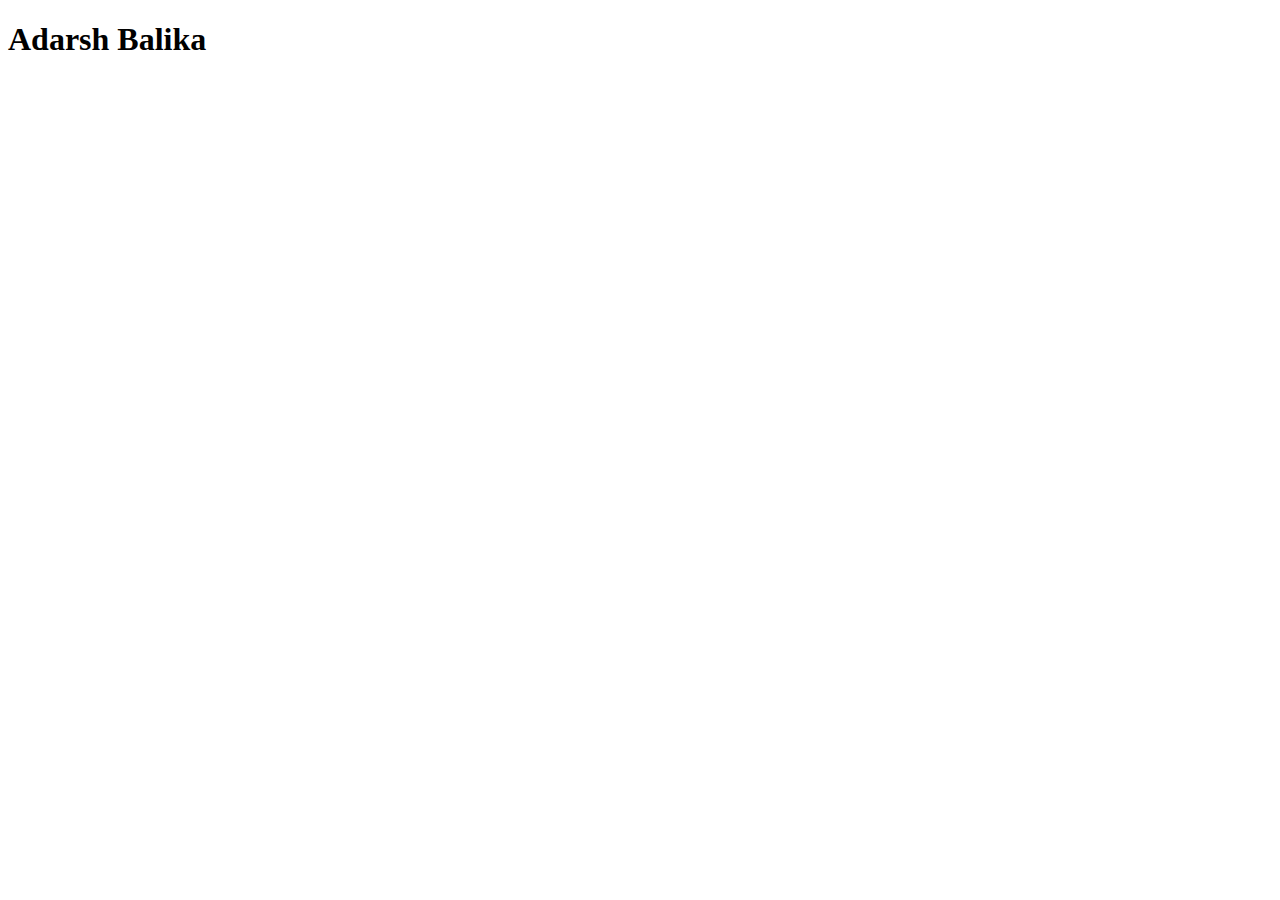
==== index.html @ 6f3fa990 "new commit" ====
<!DOCTYPE html>
<html lang="en">
<head>
    <meta charset="UTF-8">
    <meta name="viewport" content="width=device-width, initial-scale=1.0">
    <title>home | Adarshbalika</title>
</head>
<body>
    
        <h1> Adarsh Balika</h1>

</body>
</html>
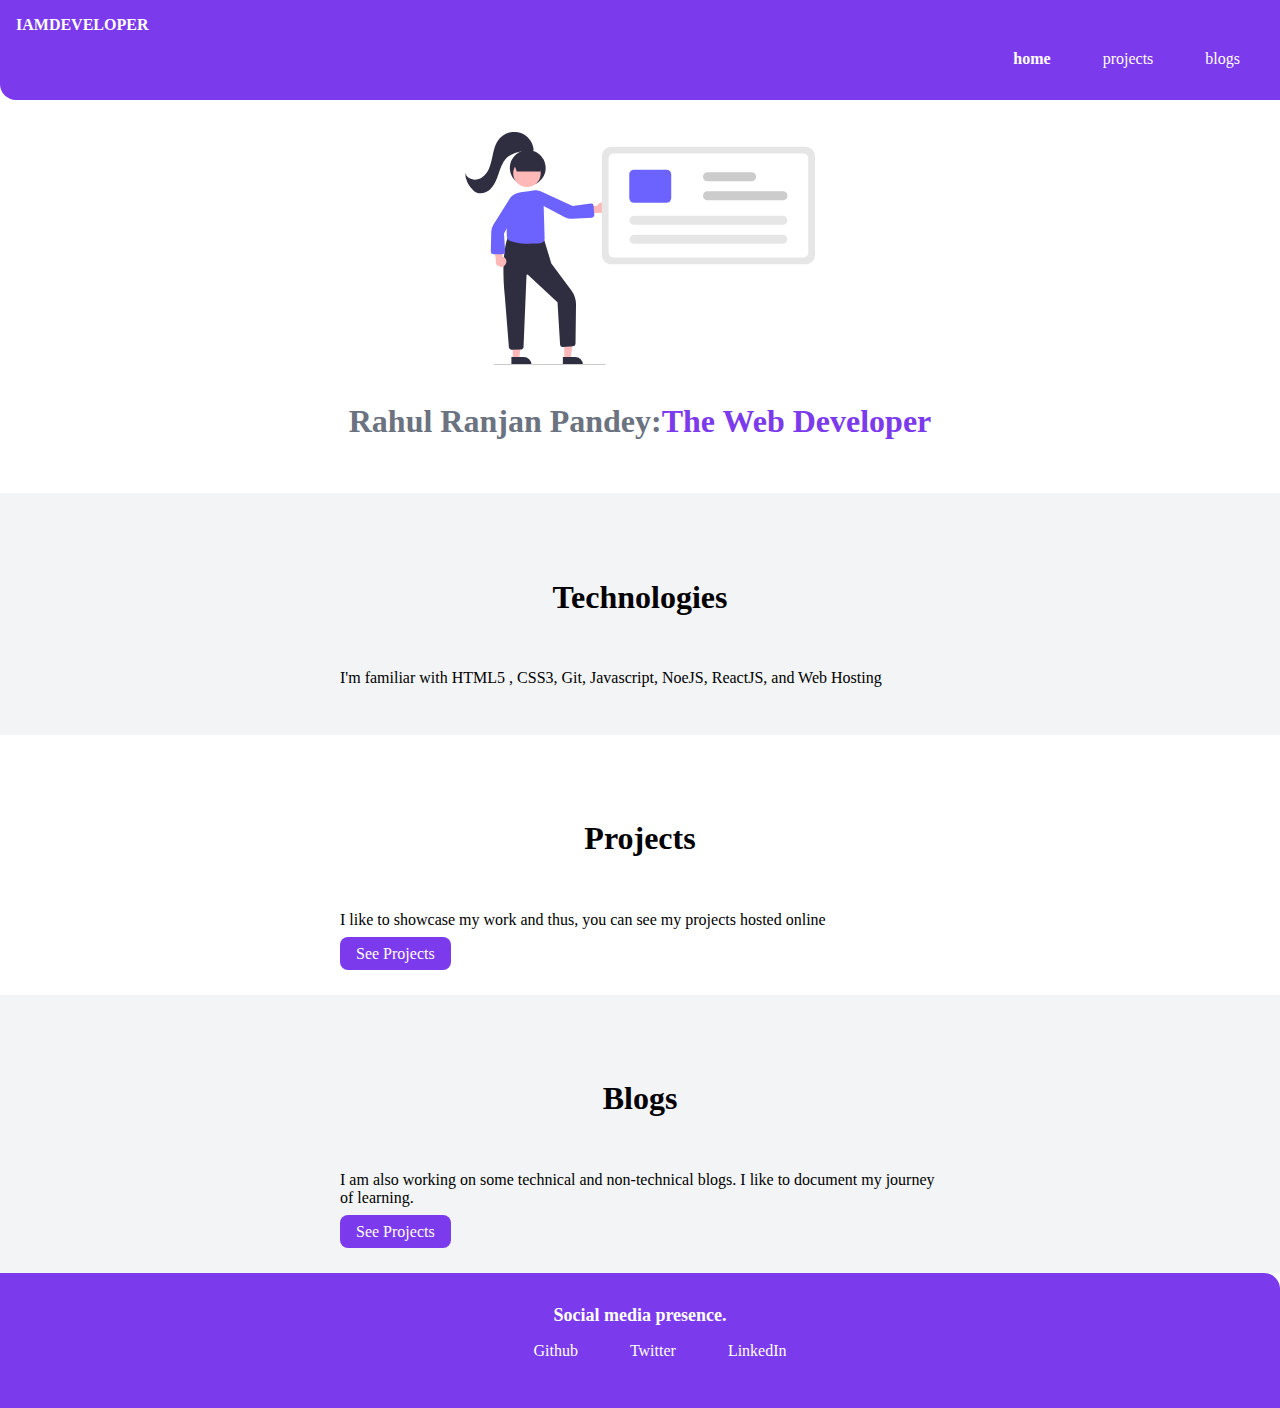
==== commit 381452ab: "commit on 'master'" ====
--- a/index.html
+++ b/index.html
@@ -4,10 +4,66 @@
     <meta charset="UTF-8">
     <meta name="viewport" content="width=device-width, initial-scale=1.0">
     <title>home | Adarshbalika</title>
+    <link href="style.css" rel="stylesheet" />
 </head>
 <body>
     
-        <h1> Adarsh Balika</h1>
+    <nav class="navigation container">
+        <div class="nav-brand">IAMDEVELOPER</div>
+        <ul class="list-non-bullet nav-pills">
+            <li class="list-item-inline">
+                <a class="link link-active" href="/">home</a>
+            </li>
+            <li class="list-item-inline">
+                <a class="link" href="/projects.html">projects</a>
+            </li>
+            <li class="list-item-inline">
+                <a class="link" href="/blogs.html">blogs</a>
+            </li>
+        </ul>
+    </nav>
+
+    <header class="hero">
+        <img class="hero-img" src="images/hero.svg" />
+        <h1 class="hero-heading">Rahul Ranjan Pandey:<span class="heading-inverted">The Web Developer
+            </span></h1>
+    </header>
+
+    <section class="section ow">
+        <div class="container container-center">
+            <h1> Technologies</h1>
+            <p> I'm familiar with HTML5 , CSS3, Git, Javascript, NoeJS, ReactJS, and Web Hosting</p>
+        </div>
+    </section>
+
+    <section class="section">
+        <div class="container container-center">
+            <h1>Projects</h1>
+            <p>I like to showcase my work and thus, you can see my projects hosted online</p>
+            <a class="link link-primary" href="/">See Projects</a>
+            
+        </div>
+    </section>
+
+    <section class="section ow">
+        <div class="container container-center">
+            <h1> Blogs </h1>
+            <p> I am also working on some technical and non-technical blogs. I like to document my journey of learning.</p>
+            <a class="link link-primary" href="/">See Projects</a>
+        </div>
+    </section>
+
+    <footer class="footer">
+        <div class="footer-header">Social media presence.</div>
+        <ul class="social-links list-non-bullet">
+            <li class="list-item-inline"><a class="link" href="https://github.com/rahulranjanpandey">Github</a>
+            </li>
+            <li class="list-item-inline"><a class="link" href="https://twitter.com/1rahulranjanp">Twitter</a>
+            </li>
+            <li class="list-item-inline"><a class="link" href="https://www.linkedin.com/in/1rahulranjanpandey/">LinkedIn</a>
+            </li>
+        </ul>
+    </footer>
 
 </body>
 </html>--- a/style.css
+++ b/style.css
@@ -0,0 +1,144 @@
+@import url('https://fonts.googleapis.com/css2?family=Montserrat:wght@400;700&display=swap');
+
+:root {
+    --primary-color: #7C3AED;
+    --off-white: #F3F4F6;
+    --dark-gray: #6B7280;
+}
+
+body {
+    font-family: 'Montserrat' sans-serif;
+    margin: 0px;
+}
+
+hr {
+    margin: 2rem 0rem;
+}
+
+/** container **/
+.container {
+    padding-left: 0rem 1rem;
+}
+
+.container-center {
+    max-width: 600px;
+    margin: auto;
+}
+
+/** links **/
+.link {
+    box-sizing: border-box;
+    text-decoration: none;
+    padding: 0.5rem 1rem;
+   /* margin-top: 1rem;
+    margin-bottom: 1 rem; */
+
+}
+
+.link-primary {
+    background-color: var(--primary-color);
+    border-radius: 0.5rem;
+    color: white
+}
+
+.link-secondary {
+    color: var(--primary-color);
+    border-radius: 0.5rem;
+    border: 1px solid var(--primary-color);
+}
+
+
+
+/** lists **/
+
+.list-non-bullet {
+    list-style: none;
+}
+
+.list-item-inline {
+    display: inline;
+    padding: 0rem 0.5rem;
+}
+
+/** navigation **/
+
+.navigation {
+    background-color: var(--primary-color);
+    color: white;
+    padding: 1rem;
+    border-bottom-left-radius: 1rem;
+}
+
+.navigation .nav-brand { 
+    font-weight: bold;
+}
+
+.navigation .nav-pills {
+    text-align: right;
+}
+
+.navigation .link {
+    color: white;
+}
+
+.navigation .link-active {
+    font-weight: bold;
+}
+
+/** header **/
+
+.hero {
+    padding: 2rem;
+}
+
+.hero .hero-img {
+    max-width: 350px;
+    display: block;
+    margin: auto;
+}
+
+.hero .hero-heading {
+    text-align: center;
+    padding-top: 1rem;
+    color: var(--dark-gray);   
+}
+
+.heading-inverted {
+    color: var(--primary-color);
+}
+
+
+/** sections **/
+
+.section {
+    padding: 2rem;
+}
+
+.section h1 {
+    text-align: center;
+    padding: 2rem;
+}
+
+.ow {
+    background-color: var(--off-white);
+}
+
+/** footers **/
+
+footer {
+    background-color: var(--primary-color);
+    padding: 2rem 0rem;
+    text-align: center;
+    color: white;
+    border-top-right-radius: 1rem;
+}
+
+.footer .link {
+    color: white
+}
+
+
+.footer .footer-header {
+    font-weight: bold;
+    font-size: large;
+}
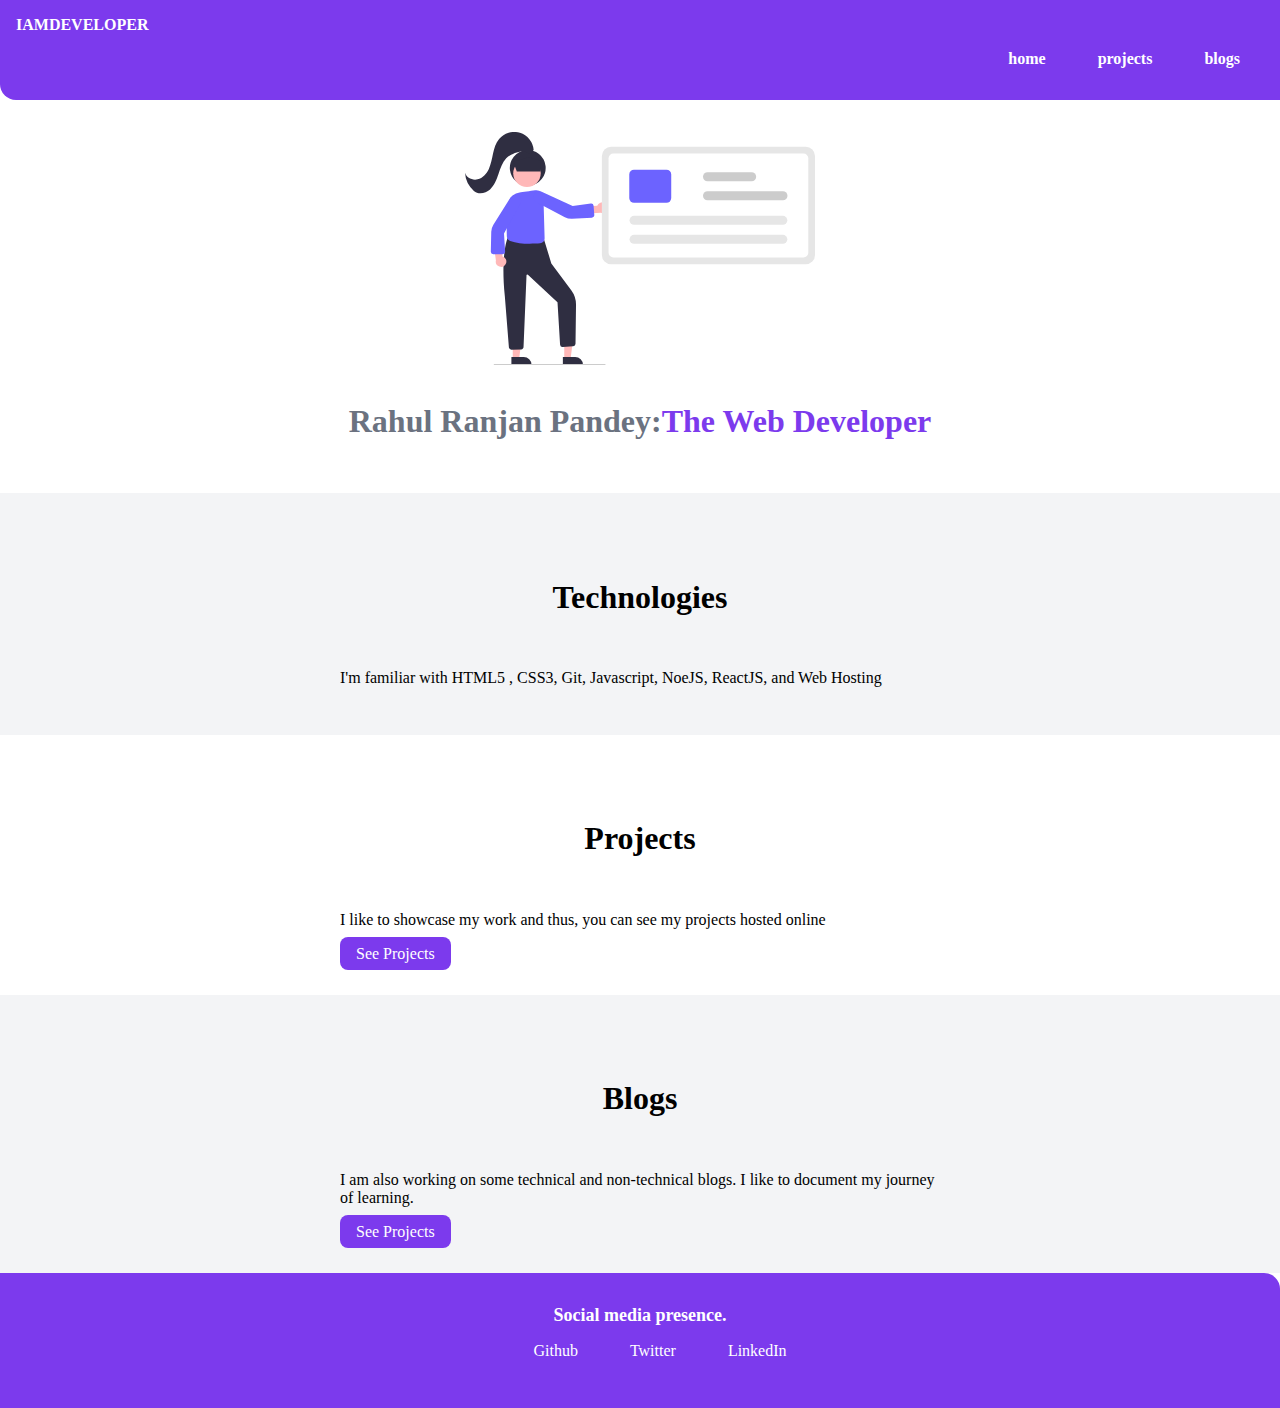
==== commit dbaf93b8: "commit" ====
--- a/index.html
+++ b/index.html
@@ -12,13 +12,13 @@
         <div class="nav-brand">IAMDEVELOPER</div>
         <ul class="list-non-bullet nav-pills">
             <li class="list-item-inline">
-                <a class="link link-active" href="/">home</a>
+                <a class="link link-active" href="index.html">home</a>
             </li>
             <li class="list-item-inline">
-                <a class="link" href="/projects.html">projects</a>
+                <a class="link link-active" href="projects.html">projects</a>
             </li>
             <li class="list-item-inline">
-                <a class="link" href="/blogs.html">blogs</a>
+                <a class="link link-active" href="blogs.html">blogs</a>
             </li>
         </ul>
     </nav>
@@ -40,7 +40,7 @@
         <div class="container container-center">
             <h1>Projects</h1>
             <p>I like to showcase my work and thus, you can see my projects hosted online</p>
-            <a class="link link-primary" href="/">See Projects</a>
+            <a class="link link-primary" href="projects.html">See Projects</a>
             
         </div>
     </section>
@@ -49,7 +49,7 @@
         <div class="container container-center">
             <h1> Blogs </h1>
             <p> I am also working on some technical and non-technical blogs. I like to document my journey of learning.</p>
-            <a class="link link-primary" href="/">See Projects</a>
+            <a class="link link-primary" href="blogs.html">See Projects</a>
         </div>
     </section>
 
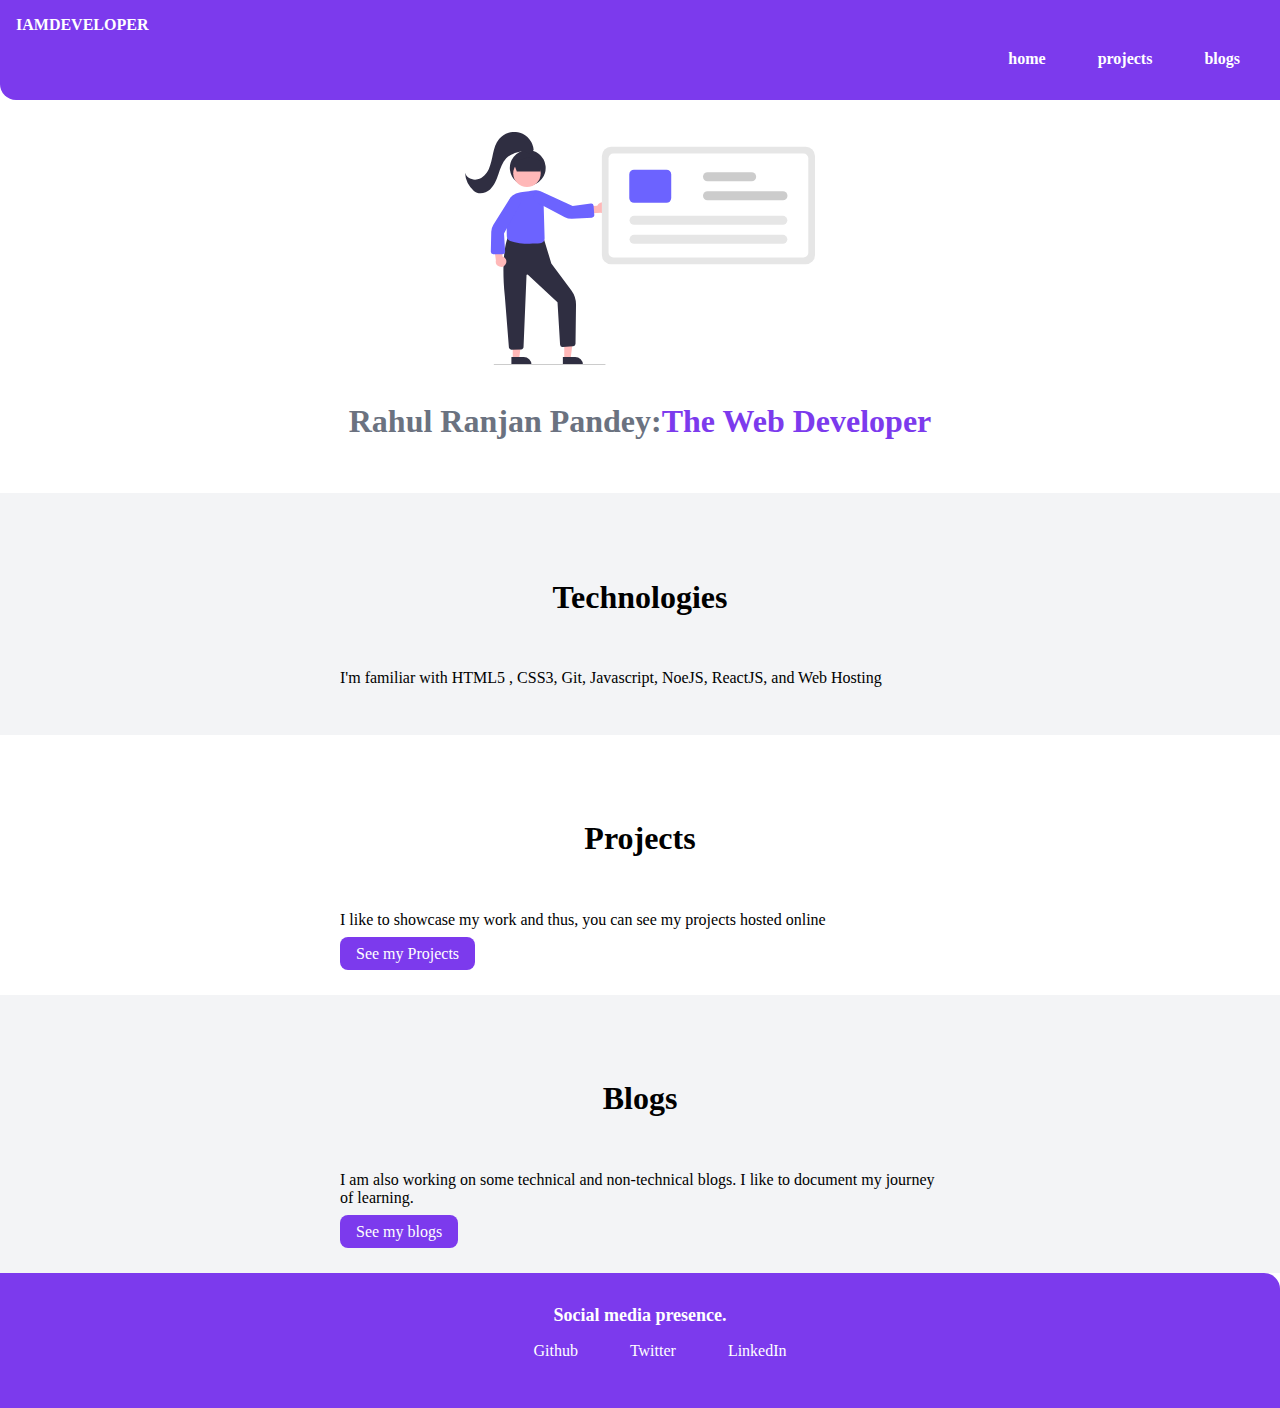
==== commit f4593ec0: "new update" ====
--- a/index.html
+++ b/index.html
@@ -40,7 +40,7 @@
         <div class="container container-center">
             <h1>Projects</h1>
             <p>I like to showcase my work and thus, you can see my projects hosted online</p>
-            <a class="link link-primary" href="projects.html">See Projects</a>
+            <a class="link link-primary" href="projects.html">See my Projects</a>
             
         </div>
     </section>
@@ -49,7 +49,7 @@
         <div class="container container-center">
             <h1> Blogs </h1>
             <p> I am also working on some technical and non-technical blogs. I like to document my journey of learning.</p>
-            <a class="link link-primary" href="blogs.html">See Projects</a>
+            <a class="link link-primary" href="blogs.html">See my blogs</a>
         </div>
     </section>
 
--- a/style.css
+++ b/style.css
@@ -14,6 +14,13 @@
 hr {
     margin: 2rem 0rem;
 }
+
+/** spaces **/
+
+.margin-md {
+    margin: 2rem;
+}
+
 
 /** container **/
 .container {
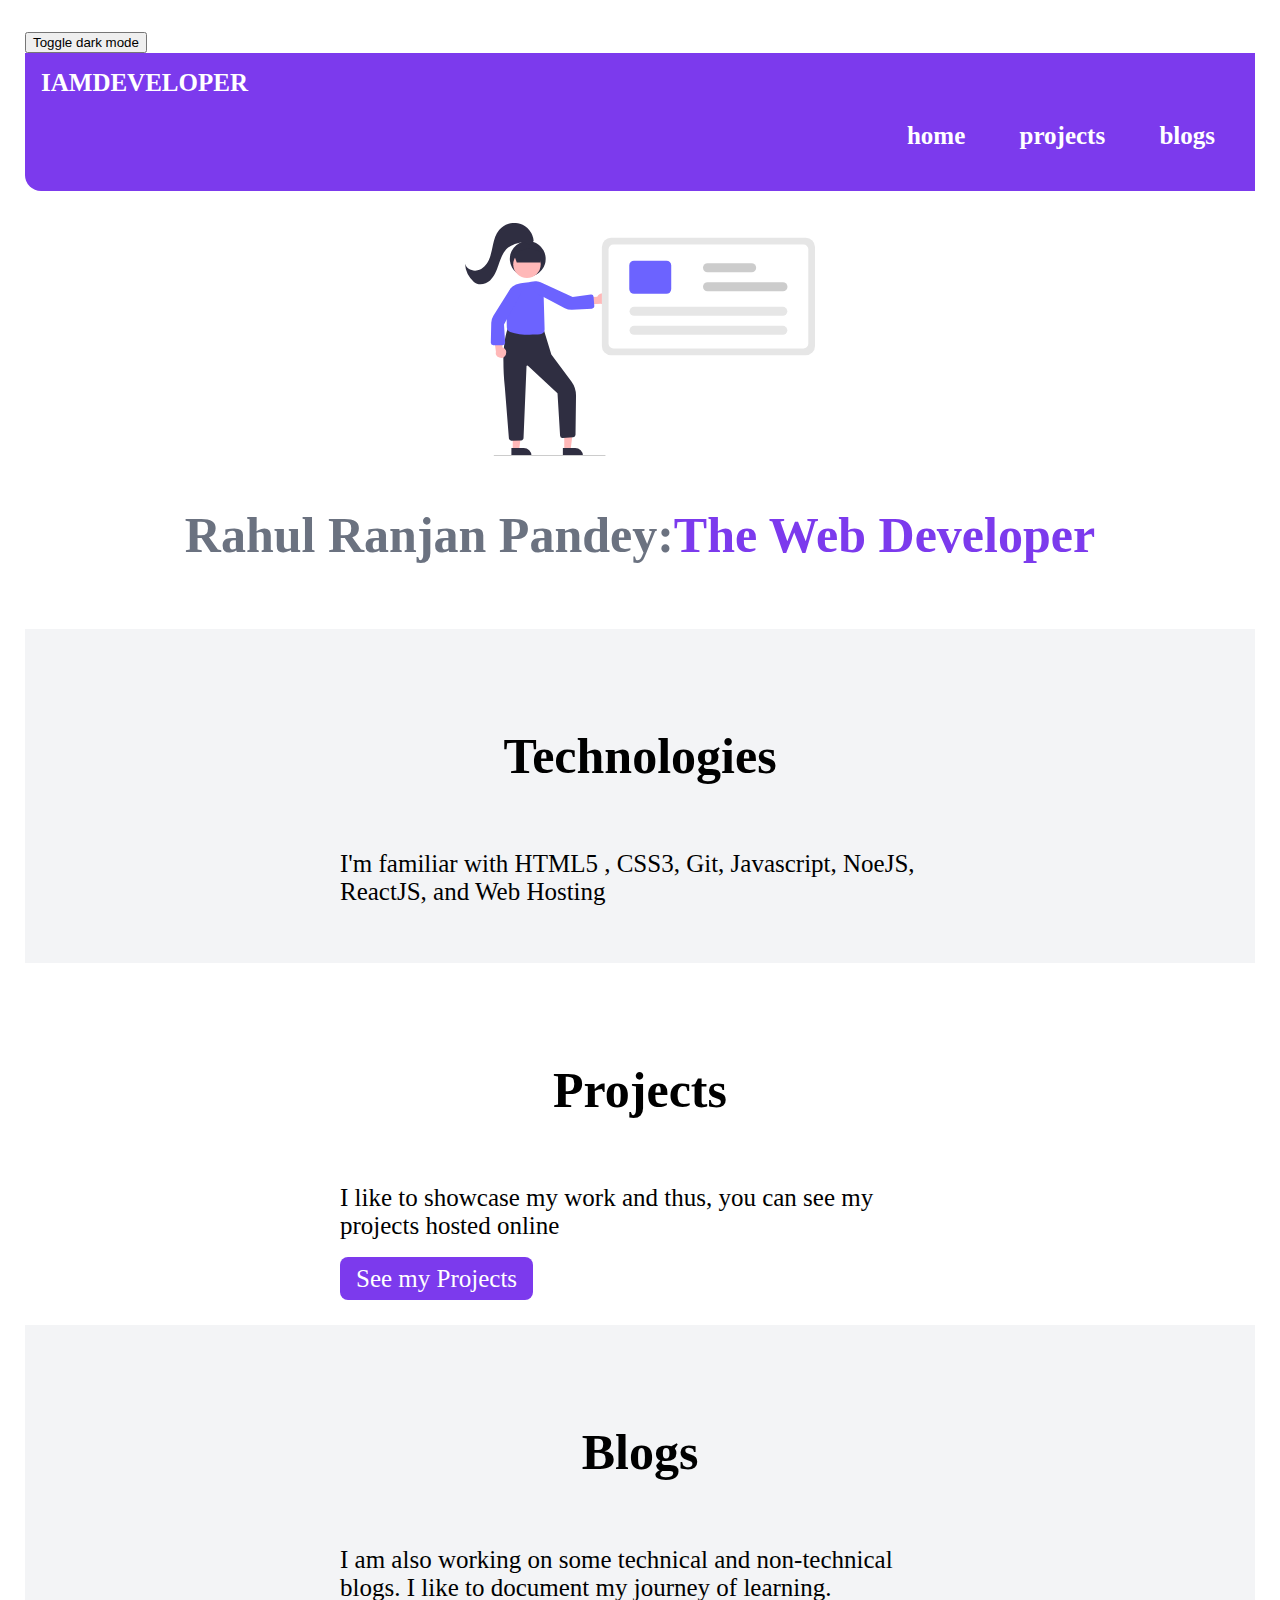
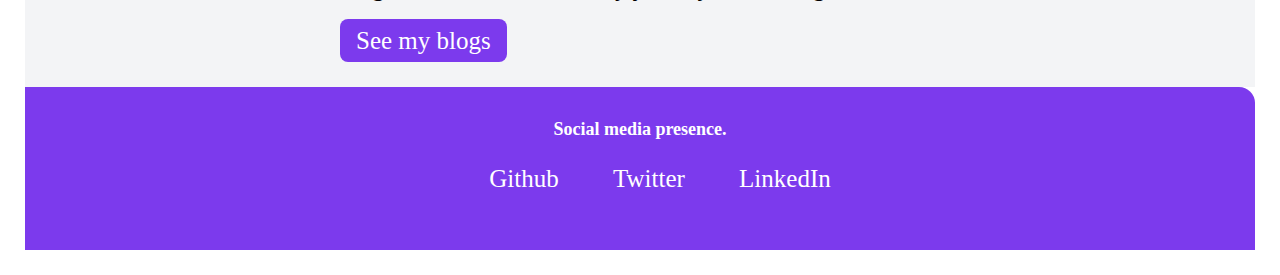
==== commit e04514af: "commit" ====
--- a/index.html
+++ b/index.html
@@ -6,8 +6,30 @@
     <title>home | Adarshbalika</title>
     <link href="style.css" rel="stylesheet" />
 </head>
+<style>
+    body {
+        padding: 25px;
+  background-color: white;
+  color: black;
+  font-size: 25px;
+}
+
+.dark-mode {
+  background-color: black;
+  color: white;
+    }
+</style>
 <body>
-    
+  
+  <button onclick="myFunction()">Toggle dark mode</button>
+
+<script>
+function myFunction() {
+   var element = document.body;
+   element.classList.toggle("dark-mode");
+}
+</script>
+
     <nav class="navigation container">
         <div class="nav-brand">IAMDEVELOPER</div>
         <ul class="list-non-bullet nav-pills">
@@ -29,7 +51,7 @@
             </span></h1>
     </header>
 
-    <section class="section ow">
+    <section class="section ow" style="color:black">
         <div class="container container-center">
             <h1> Technologies</h1>
             <p> I'm familiar with HTML5 , CSS3, Git, Javascript, NoeJS, ReactJS, and Web Hosting</p>
@@ -45,7 +67,7 @@
         </div>
     </section>
 
-    <section class="section ow">
+    <section class="section ow" style="color: black">
         <div class="container container-center">
             <h1> Blogs </h1>
             <p> I am also working on some technical and non-technical blogs. I like to document my journey of learning.</p>
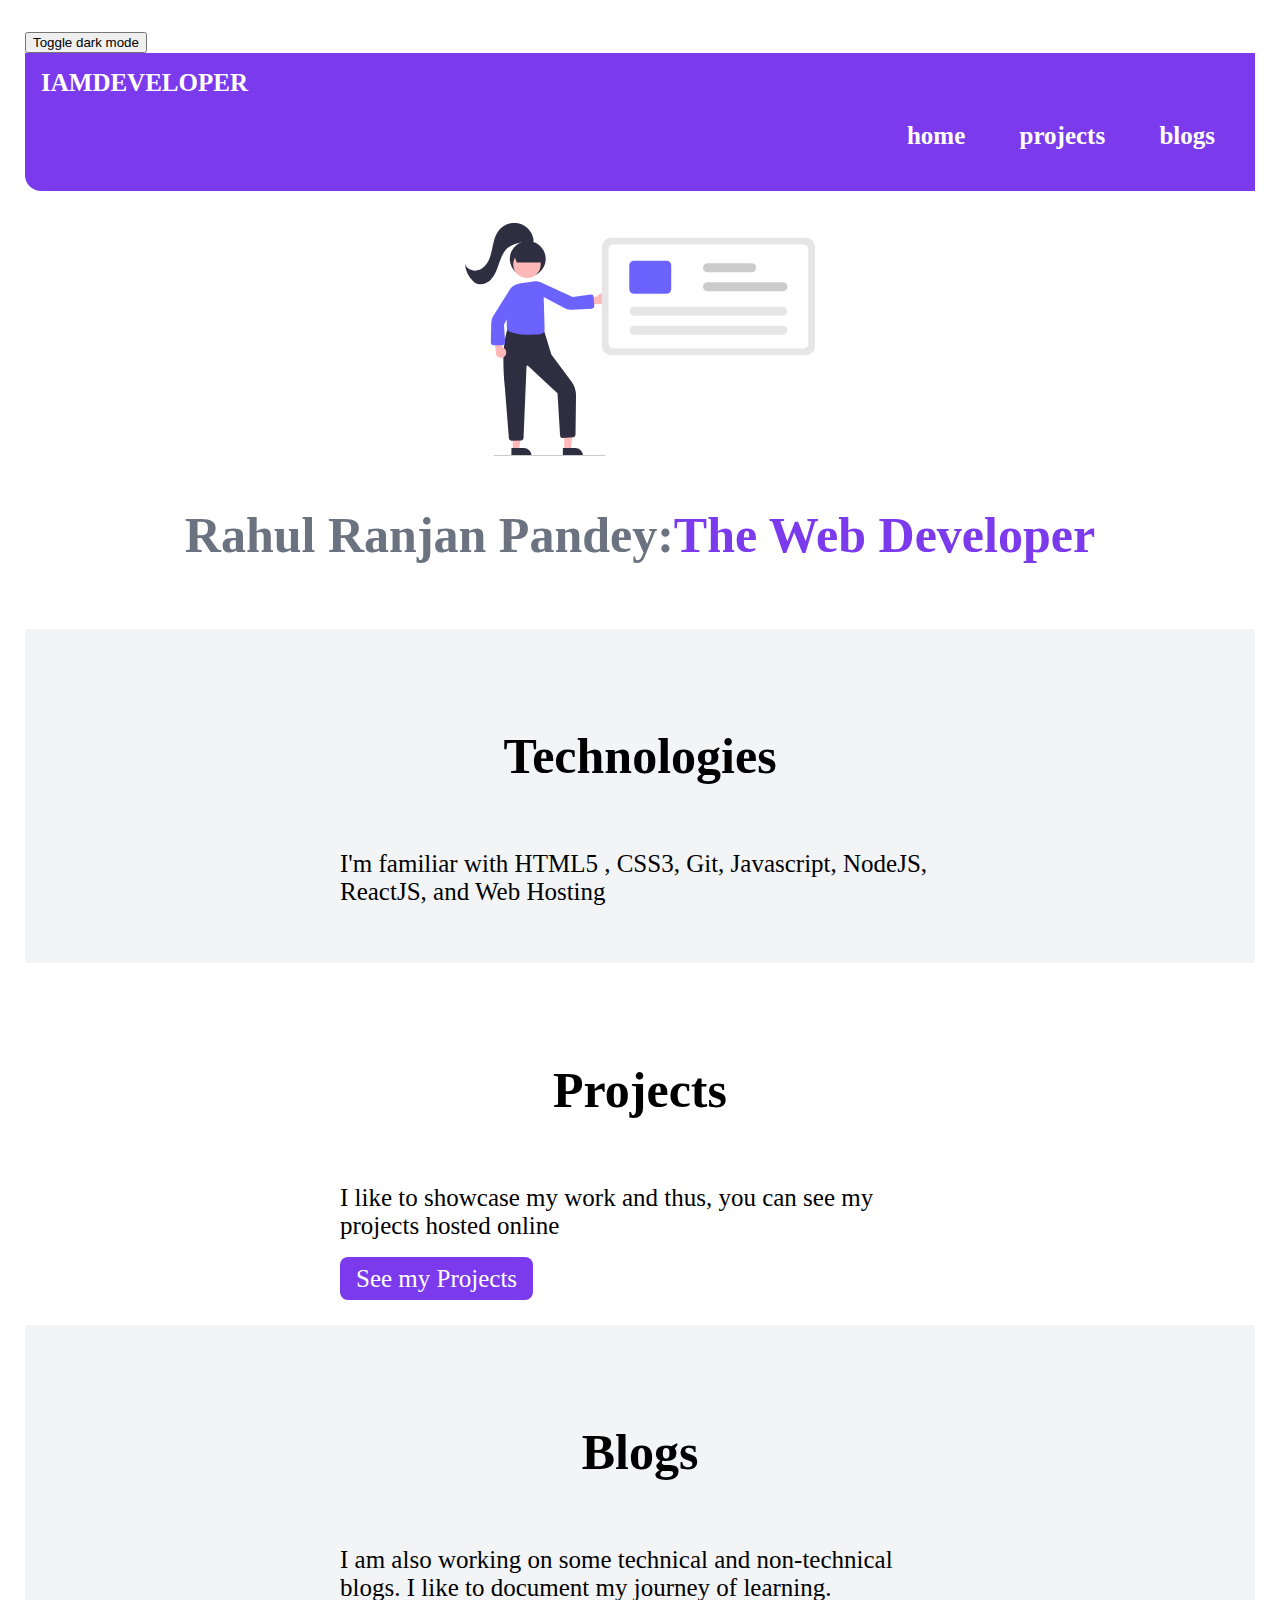
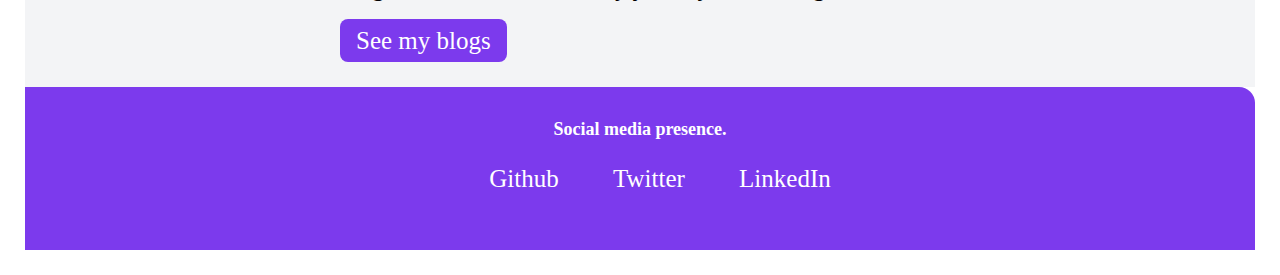
==== commit 769b13cf: "commit" ====
--- a/index.html
+++ b/index.html
@@ -54,7 +54,7 @@
     <section class="section ow" style="color:black">
         <div class="container container-center">
             <h1> Technologies</h1>
-            <p> I'm familiar with HTML5 , CSS3, Git, Javascript, NoeJS, ReactJS, and Web Hosting</p>
+            <p> I'm familiar with HTML5 , CSS3, Git, Javascript, NodeJS, ReactJS, and Web Hosting</p>
         </div>
     </section>
 
